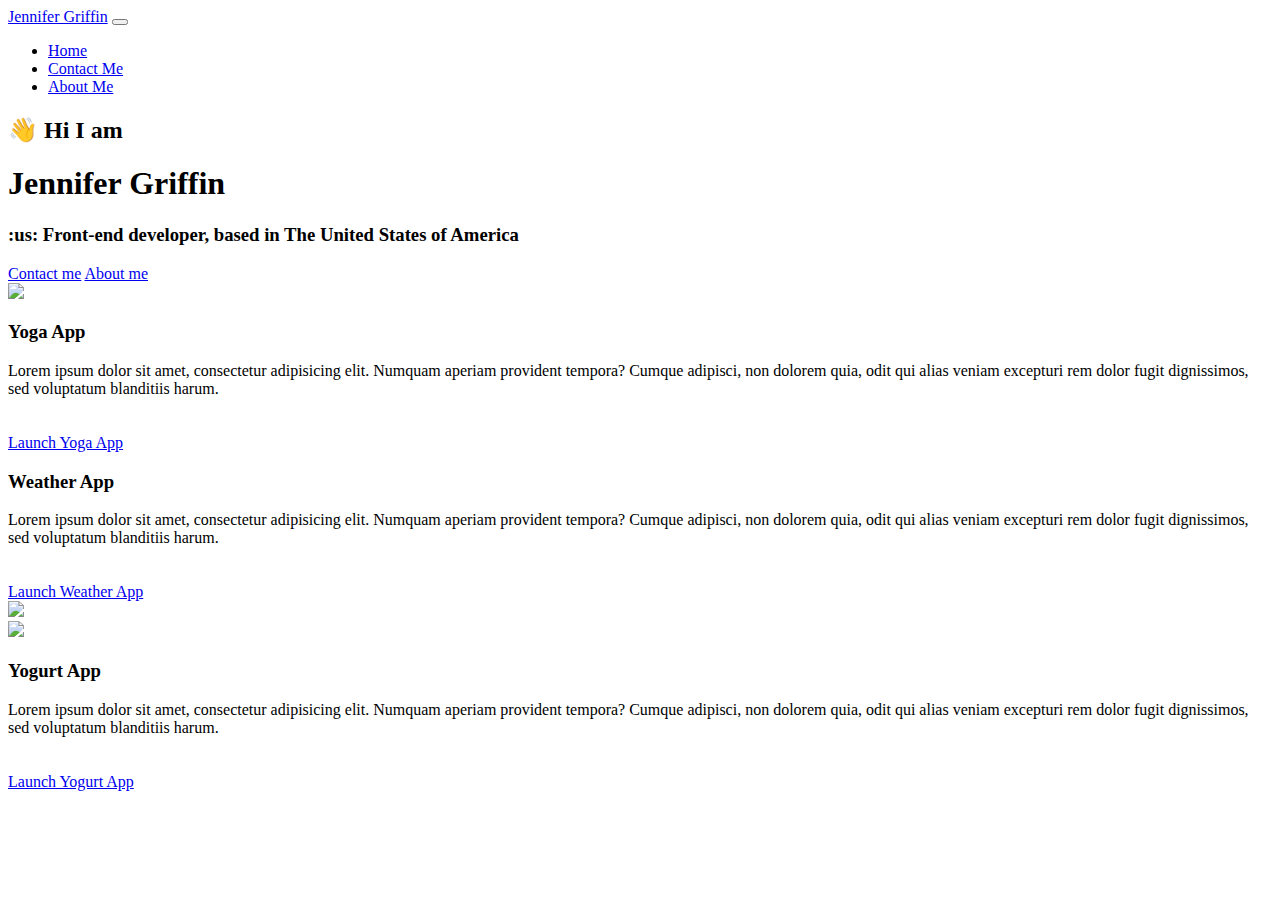
==== index.html @ 8862e514 "initial commit - added index file" ====
<!DOCTYPE html>
<html lang="en">
  <head>
    <meta charset="UTF-8" />
    <meta http-equiv="X-UA-Compatible" content="IE=edge" />
    <meta name="viewport" content="width=device-width, initial-scale=1.0" />
    <title>Jennifer Griffin</title>
    <link
      href="https://cdn.jsdelivr.net/npm/bootstrap@5.0.1/dist/css/bootstrap.min.css"
      rel="stylesheet"
      integrity="sha384-+0n0xVW2eSR5OomGNYDnhzAbDsOXxcvSN1TPprVMTNDbiYZCxYbOOl7+AMvyTG2x"
      crossorigin="anonymous"
    />
    <script
      src="https://cdn.jsdelivr.net/npm/bootstrap@5.0.1/dist/js/bootstrap.bundle.min.js"
      integrity="sha384-gtEjrD/SeCtmISkJkNUaaKMoLD0//ElJ19smozuHV6z3Iehds+3Ulb9Bn9Plx0x4"
      crossorigin="anonymous"
    ></script>
    <link rel="stylesheet" href="style.css" />
  </head>
  <body>
    <nav class="navbar fixed-top navbar-expand-md navbar-light bg-light">
      <div class="container-fluid">
        <a class="navbar-brand" href="#">Jennifer Griffin</a>
        <button
          class="navbar-toggler"
          type="button"
          data-bs-toggle="collapse"
          data-bs-target="#navbarNav"
          aria-controls="navbarNav"
          aria-expanded="false"
          aria-label="Toggle navigation"
        >
          <span class="navbar-toggler-icon"></span>
        </button>
        <div class="collapse navbar-collapse" id="navbarNav">
          <ul class="navbar-nav">
            <li class="nav-item">
              <a class="nav-link active" aria-current="page" href="#">Home</a>
            </li>
            <li class="nav-item">
              <a class="nav-link" href="about.html#contact">Contact Me</a>
            </li>
            <li class="nav-item">
              <a class="nav-link" href="about.html">About Me</a>
            </li>
          </ul>
        </div>
      </div>
    </nav>
    <h2>👋 Hi I am</h2>
    <h1>Jennifer Griffin</h1>
    <h3>:us: Front-end developer, based in The United States of America</h3>
    <div class="navigation-links">
      <a href="about.html#contact" class="contact-link">Contact me</a>
      <a href="about.html" class="about-link">About me</a>
    </div>
    <div class="section-wrapper">
      <div class="row mb-3">
        <div class="col-6">
          <div class="image">
            <img src="images/yoga.png" class="img-fluid" />
          </div>
        </div>
        <div class="col-6 info">
          <h3>Yoga App</h3>
          <div class="main-info">
            Lorem ipsum dolor sit amet, consectetur adipisicing elit. Numquam
            aperiam provident tempora? Cumque adipisci, non dolorem quia, odit
            qui alias veniam excepturi rem dolor fugit dignissimos, sed
            voluptatum blanditiis harum.
          </div>
          <br />
          <br />
           <a href="index.html" class="app-link info-links">Launch Yoga App</a>
         </div>
      </div>
    </div>
    <div class="section-wrapper">
      <div class="row mb-3">
        <div class="col-6 info">
            <h3>Weather App</h3>
            <div class="main-info">
              Lorem ipsum dolor sit amet, consectetur adipisicing elit. Numquam
              aperiam provident tempora? Cumque adipisci, non dolorem quia, odit
              qui alias veniam excepturi rem dolor fugit dignissimos, sed
              voluptatum blanditiis harum.
            </div>
            <br />
          <br />
           <a href="index.html" class="app-link info-links">Launch Weather App</a>
          </div>
        <div class="col-6">
          <div class="image">
            <img src="images/weather.png" class="img-fluid" />
          </div>
        </div>
     </div>
     <div class="section-wrapper">
        <div class="row mb-3">
          <div class="col-6">
            <div class="image">
              <img src="images/yogurt.png" class="img-fluid" />
            </div>
          </div>
          <div class="col-6 info">
            <h3>Yogurt App</h3>
            <div class="main-info">
              Lorem ipsum dolor sit amet, consectetur adipisicing elit. Numquam
              aperiam provident tempora? Cumque adipisci, non dolorem quia, odit
              qui alias veniam excepturi rem dolor fugit dignissimos, sed
              voluptatum blanditiis harum.
            </div>
            <br />
          <br />
           <a href="index.html" class="app-link info-links">Launch Yogurt App</a>
          </div>
        </div>
      </div>
  </body>
</html>
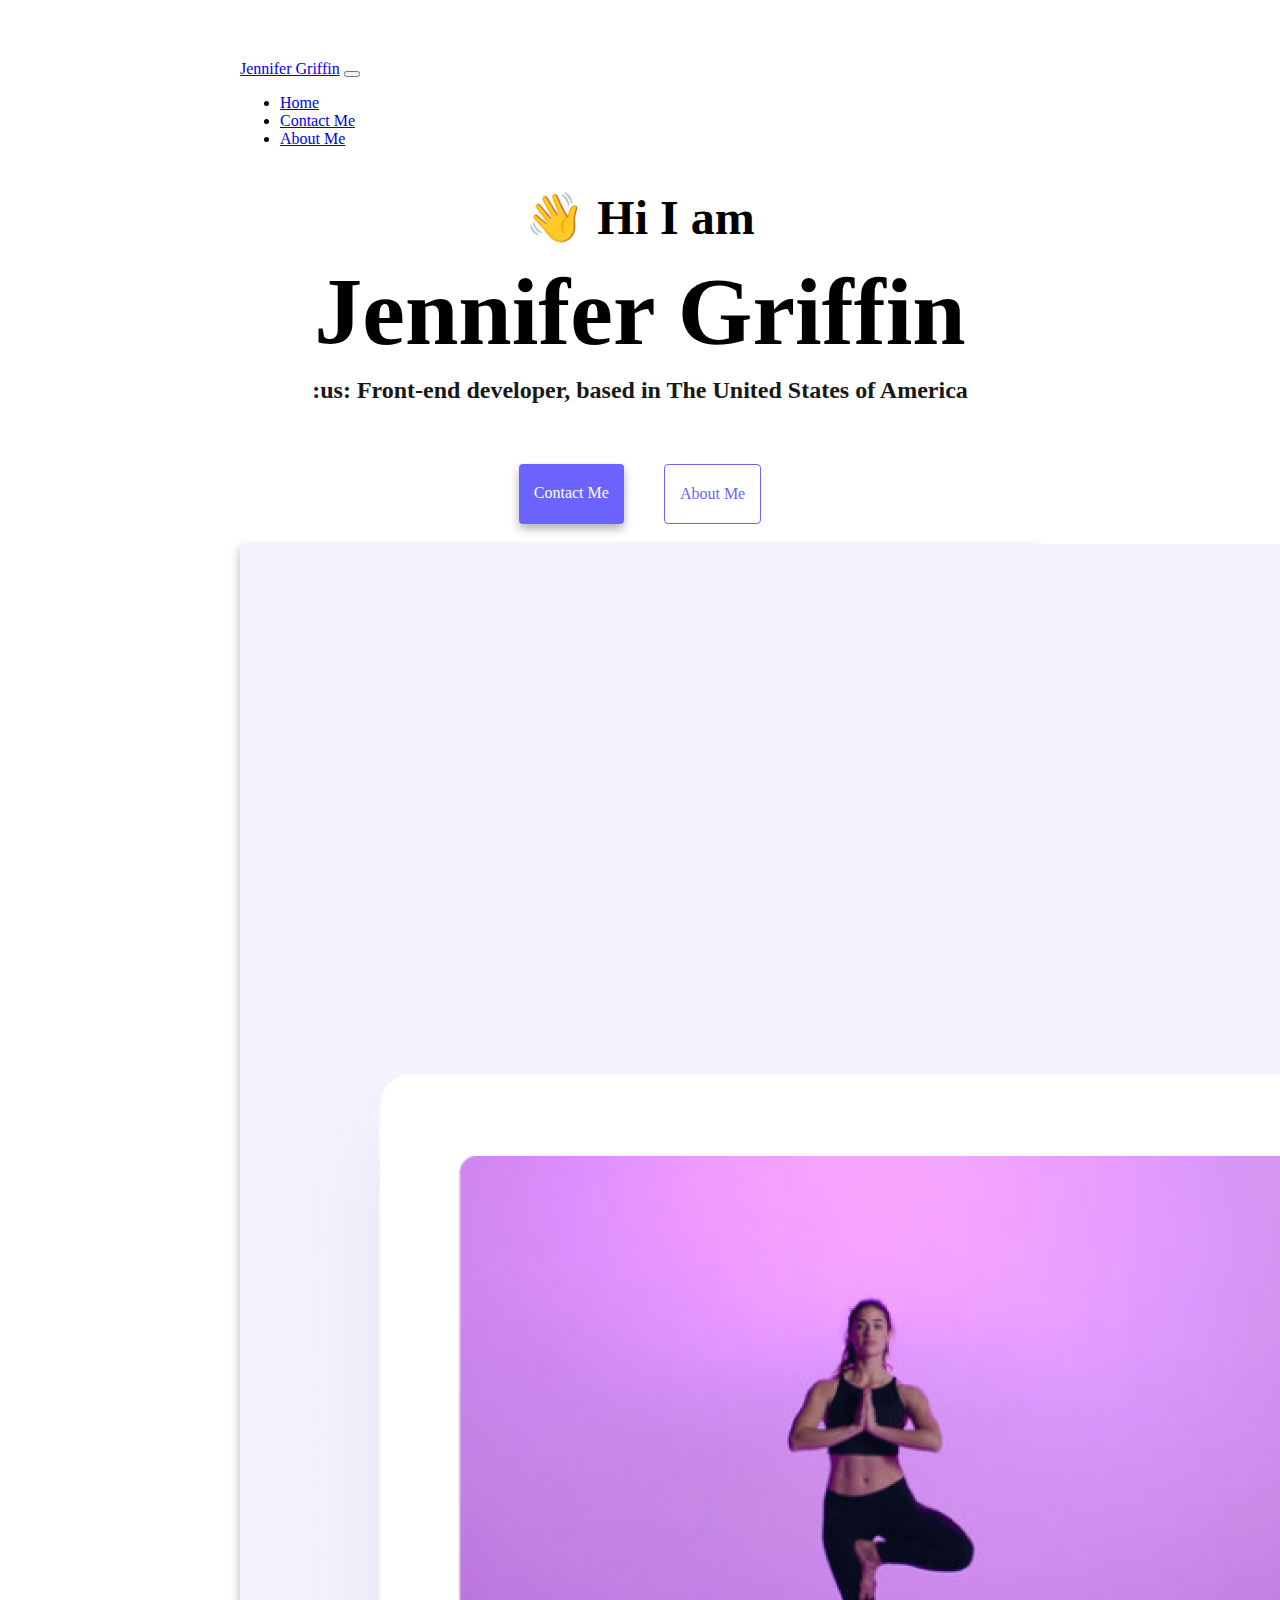
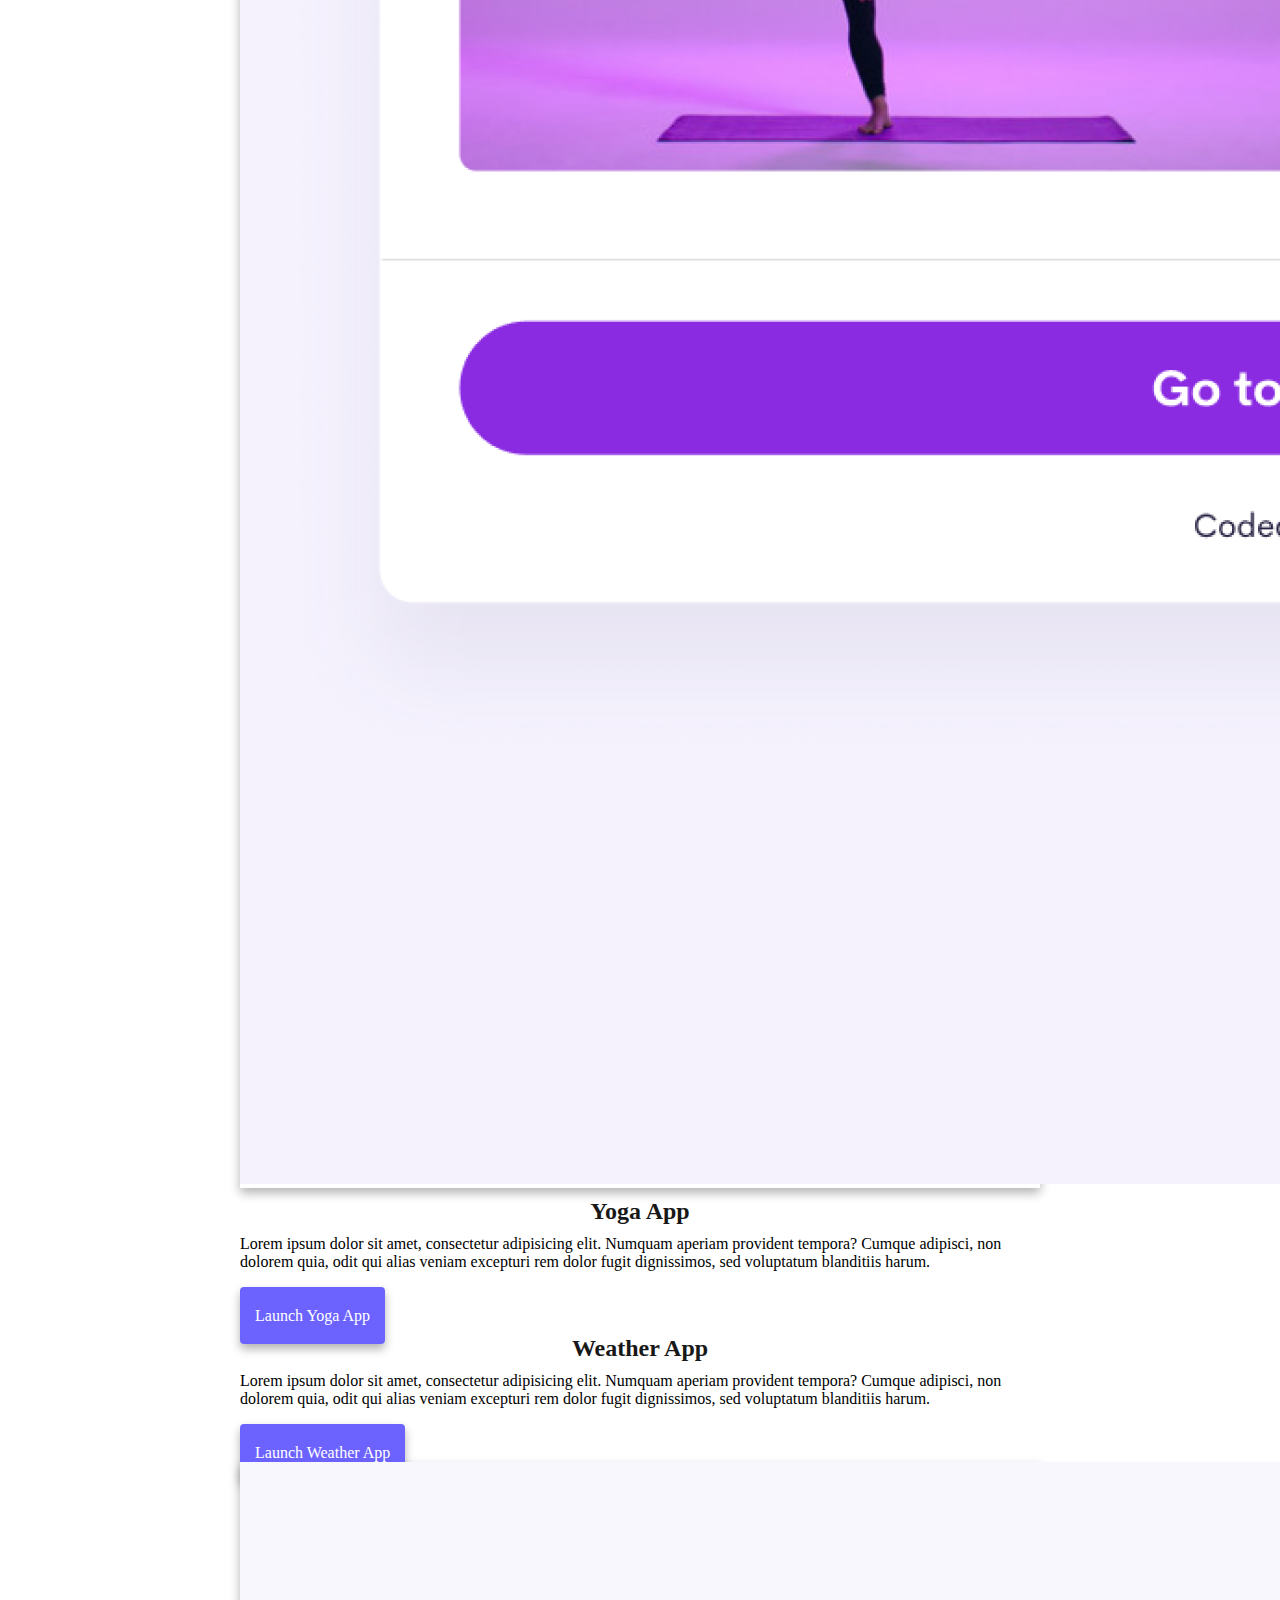
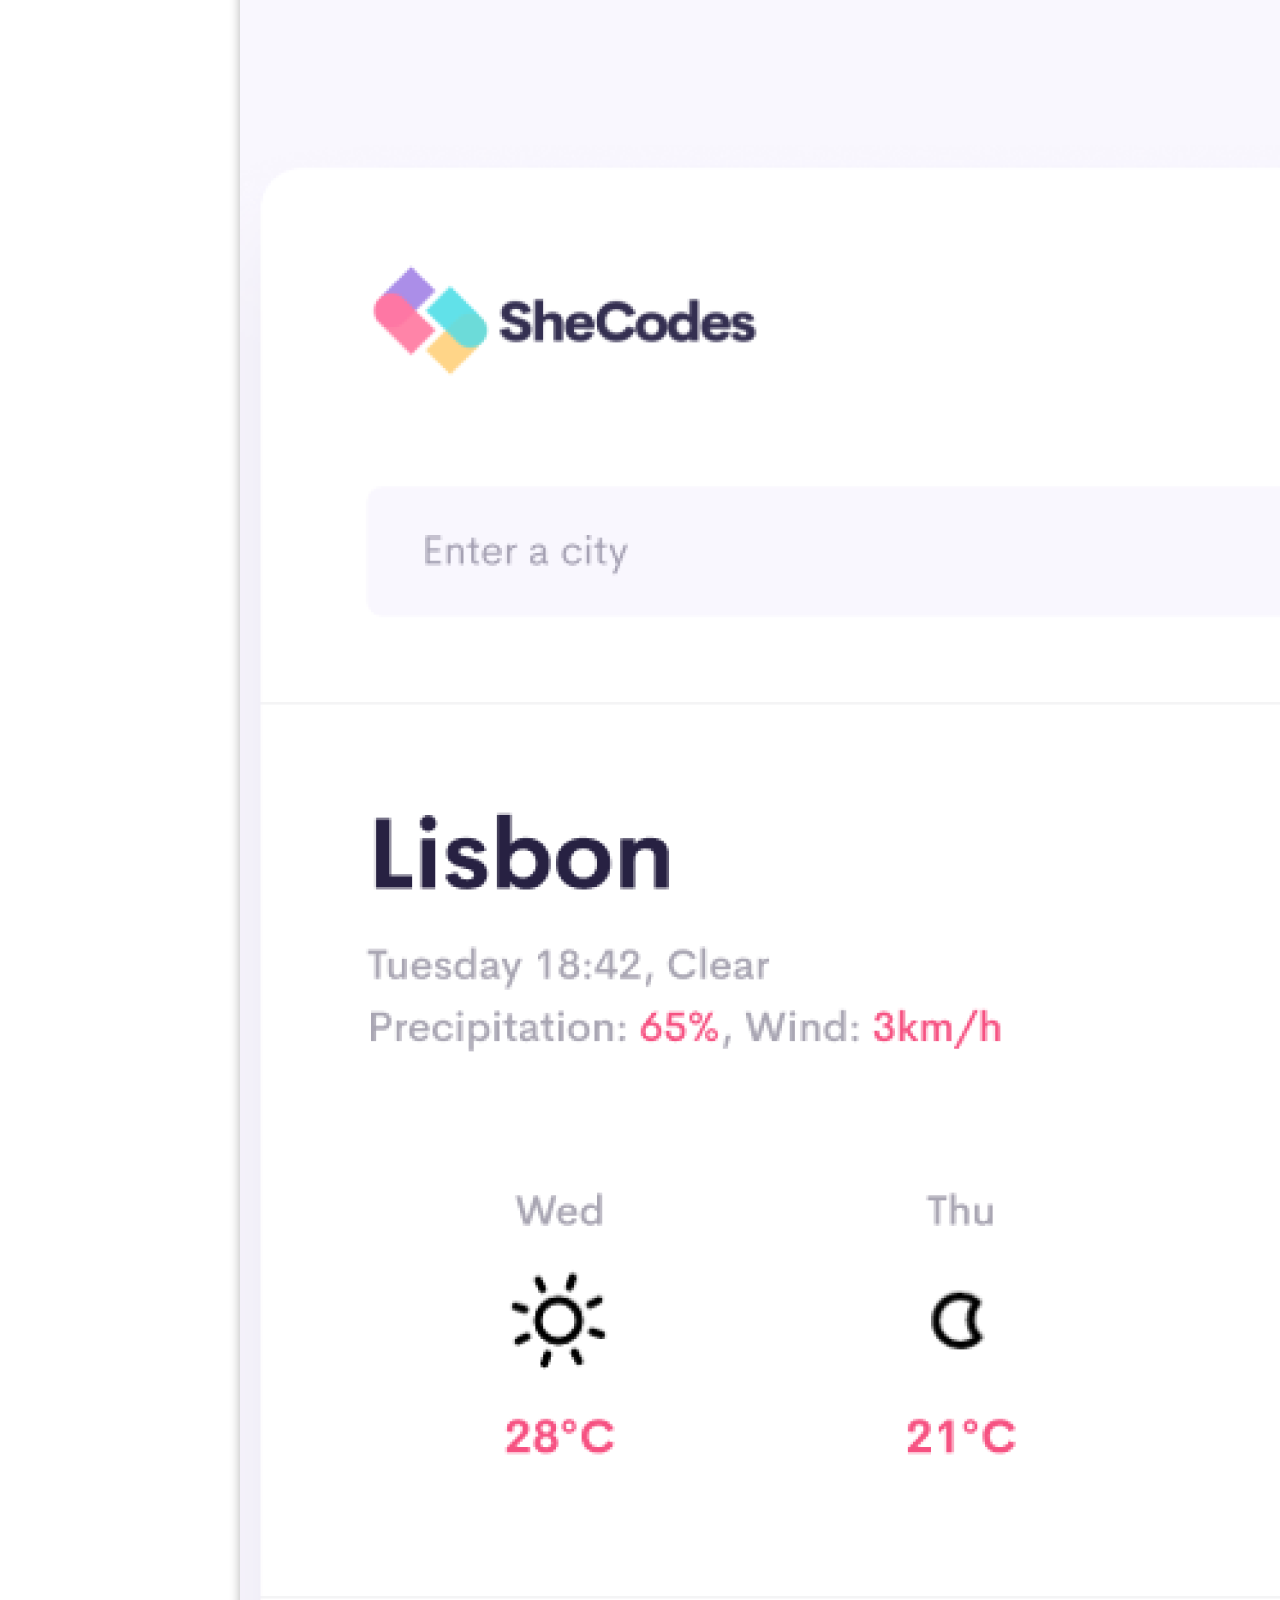
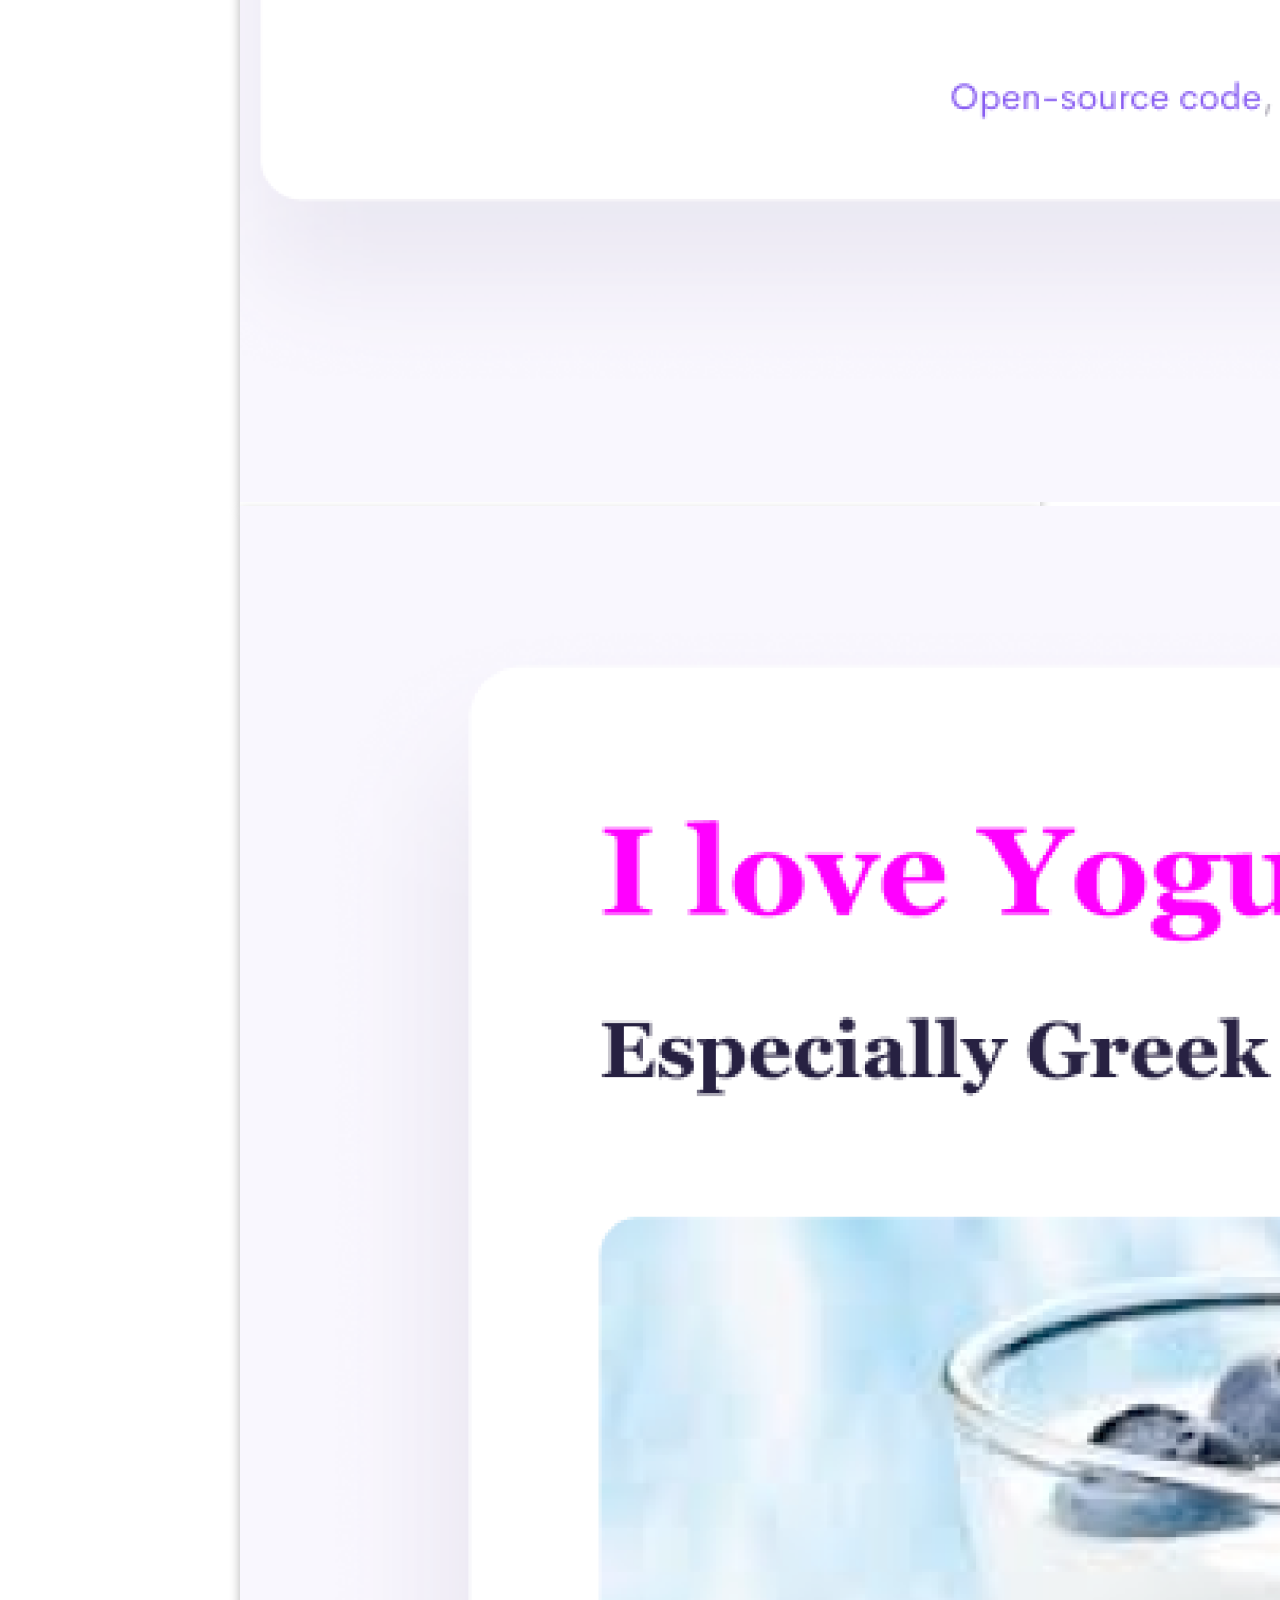
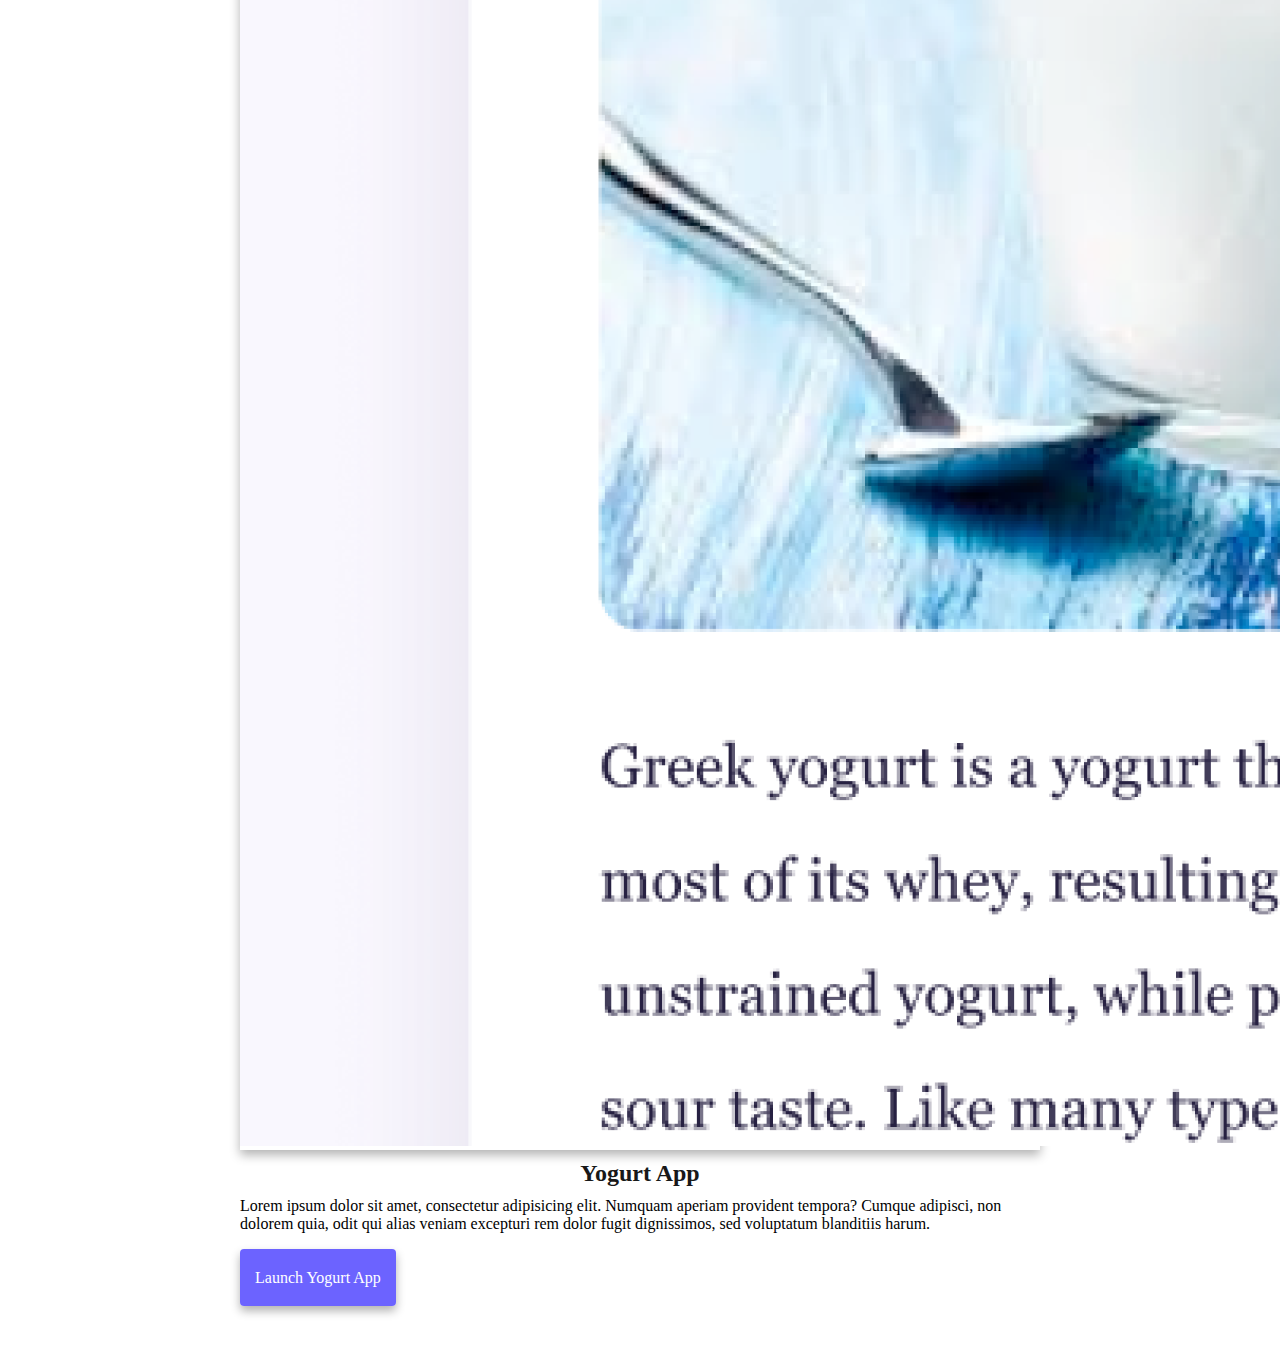
==== commit f845904b: "created src folder placed images & stylesheet. Made appropriate changes in code t follow" ====
--- a/index.html
+++ b/index.html
@@ -16,7 +16,7 @@
       integrity="sha384-gtEjrD/SeCtmISkJkNUaaKMoLD0//ElJ19smozuHV6z3Iehds+3Ulb9Bn9Plx0x4"
       crossorigin="anonymous"
     ></script>
-    <link rel="stylesheet" href="style.css" />
+    <link rel="stylesheet" href="/src/style.css" />
   </head>
   <body>
     <nav class="navbar fixed-top navbar-expand-md navbar-light bg-light">
@@ -59,7 +59,7 @@
       <div class="row mb-3">
         <div class="col-6">
           <div class="image">
-            <img src="images/yoga.png" class="img-fluid" />
+            <img src="/src/images/yoga.png" class="img-fluid" />
           </div>
         </div>
         <div class="col-6 info">
@@ -92,7 +92,7 @@
           </div>
         <div class="col-6">
           <div class="image">
-            <img src="images/weather.png" class="img-fluid" />
+            <img src="/src//images/weather.png" class="img-fluid" />
           </div>
         </div>
      </div>
@@ -100,7 +100,7 @@
         <div class="row mb-3">
           <div class="col-6">
             <div class="image">
-              <img src="images/yogurt.png" class="img-fluid" />
+              <img src="/src/images/yogurt.png" class="img-fluid" />
             </div>
           </div>
           <div class="col-6 info">
--- a/src/style.css
+++ b/src/style.css
@@ -0,0 +1,114 @@
+:root {
+  --primary-color: #6c63ff;
+  --secondary-color: #f5f2fe;
+  --box-shadow: 0 5px 10px rgba(0, 0, 0, 0.3);
+}
+
+body {
+  margin: 60px auto;
+  max-width: 800px;
+}
+
+h1,
+h2,
+h3 {
+  text-align: center;
+  margin: 10px;
+}
+
+h1 {
+  font-size: 96px;
+}
+
+h2 {
+  padding-top: 25px;
+  font-size: 48px;
+}
+
+h3 {
+  font-size: 24px;
+  opacity: 0.9;
+}
+
+p {
+  background: var(--secondary-color);
+  padding: 20px;
+  border-radius: 4px;
+  font-size: 18px;
+  line-height: 1.5;
+  text-align: center;
+}
+
+.navigation-links {
+  display: flex;
+  margin-top: 40px;
+  justify-content: center;
+}
+
+.navigation-links a {
+  margin: 20px;
+  border-radius: 4px;
+  padding: 20px 15px;
+  text-decoration: none;
+  text-transform: capitalize;
+}
+
+.contact-link {
+  background: var(--primary-color);
+  box-shadow: var(--box-shadow);
+  color: white;
+}
+
+.about-link {
+  color: var(--primary-color);
+  border: 1px solid var(--primary-color);
+}
+
+.info-links {
+  border-radius: 4px;
+  padding: 20px 15px;
+  text-decoration: none;
+  text-transform: capitalize;
+}
+
+.app-link {
+  background: var(--primary-color);
+  box-shadow: var(--box-shadow);
+  color: white;
+}
+
+.homepage-link {
+  color: var(--primary-color);
+  text-align: center;
+  display: block;
+}
+
+.about-paragraphs {
+  display: flex;
+  margin: 30px 0;
+}
+
+.about-paragraphs p {
+  margin: 10px;
+}
+
+.email-link {
+  display: flex;
+  justify-content: center;
+  color: var(--primary-color);
+  font-size: 28px;
+  text-decoration: none;
+}
+
+.email-link:hover {
+  text-decoration: underline;
+}
+
+.img {
+  max-width: 100px;
+  height: auto;
+}
+
+.image {
+  box-shadow: var(--box-shadow);
+}
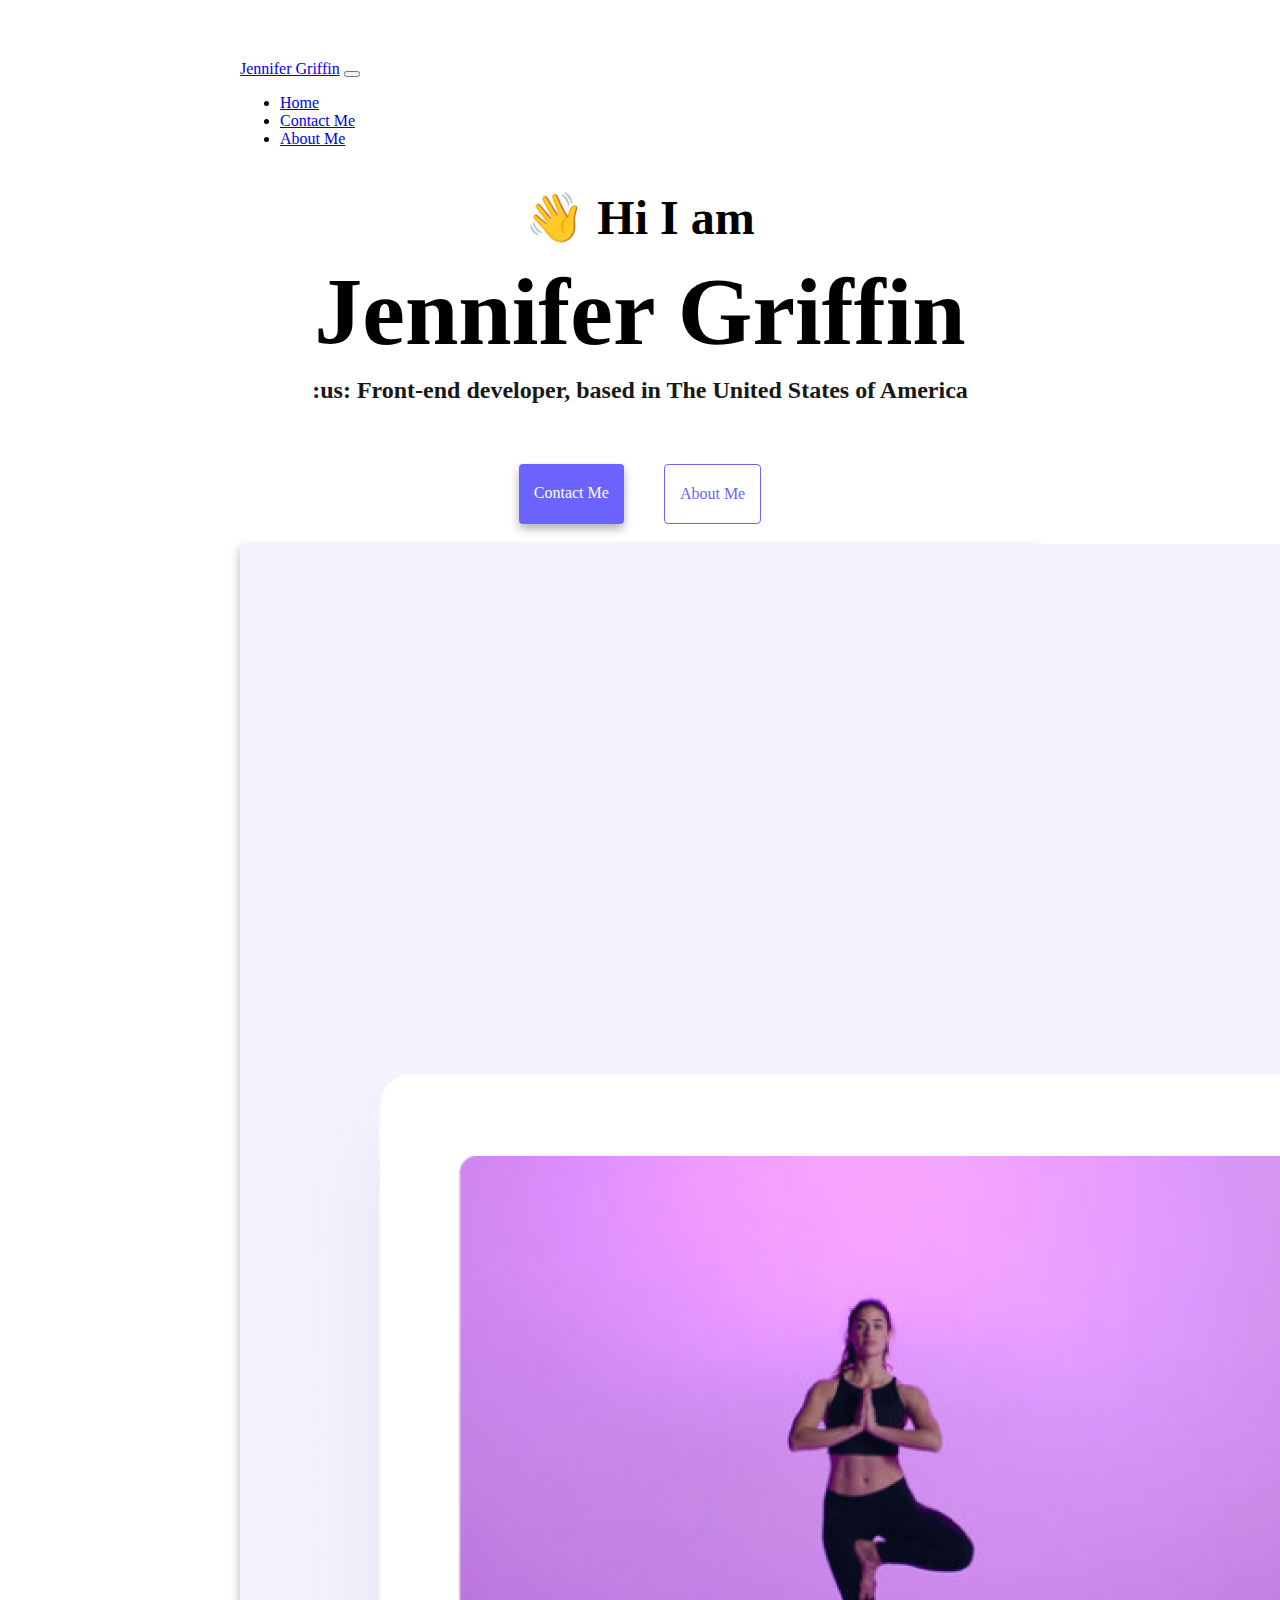
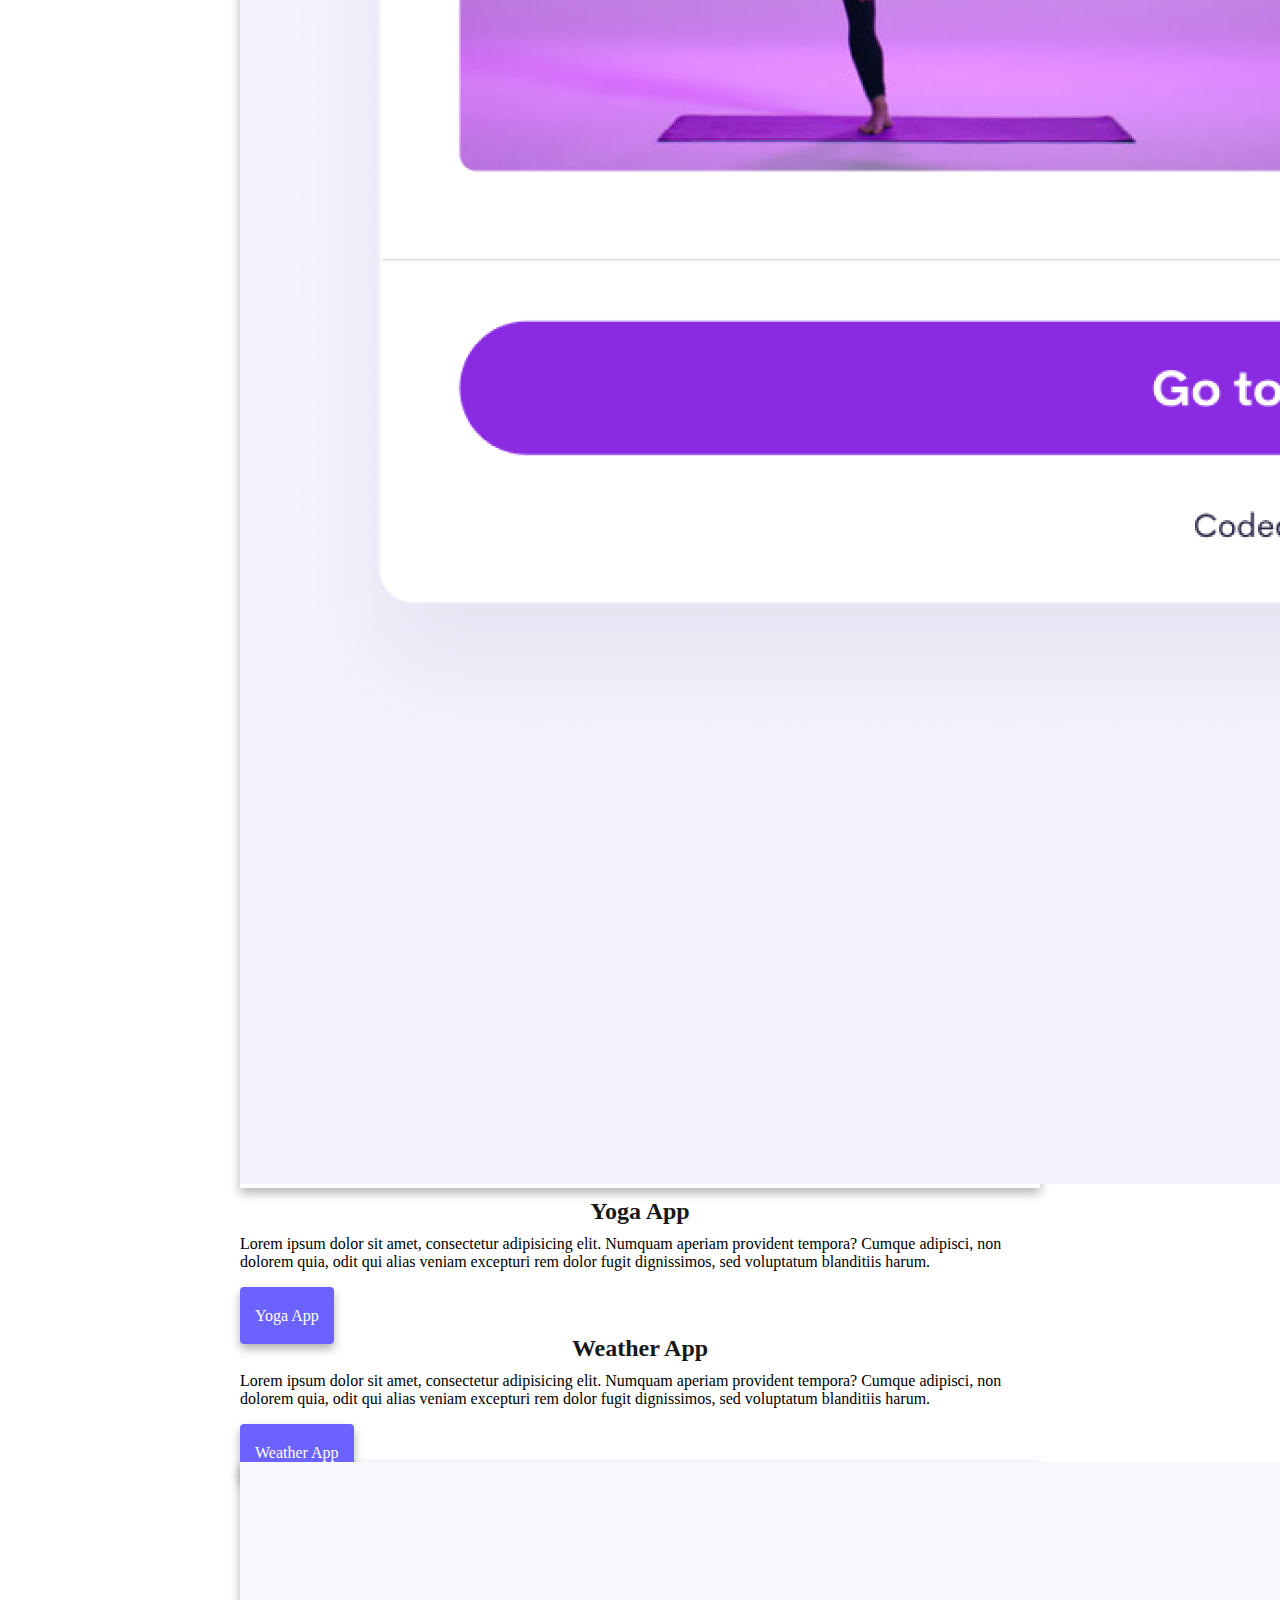
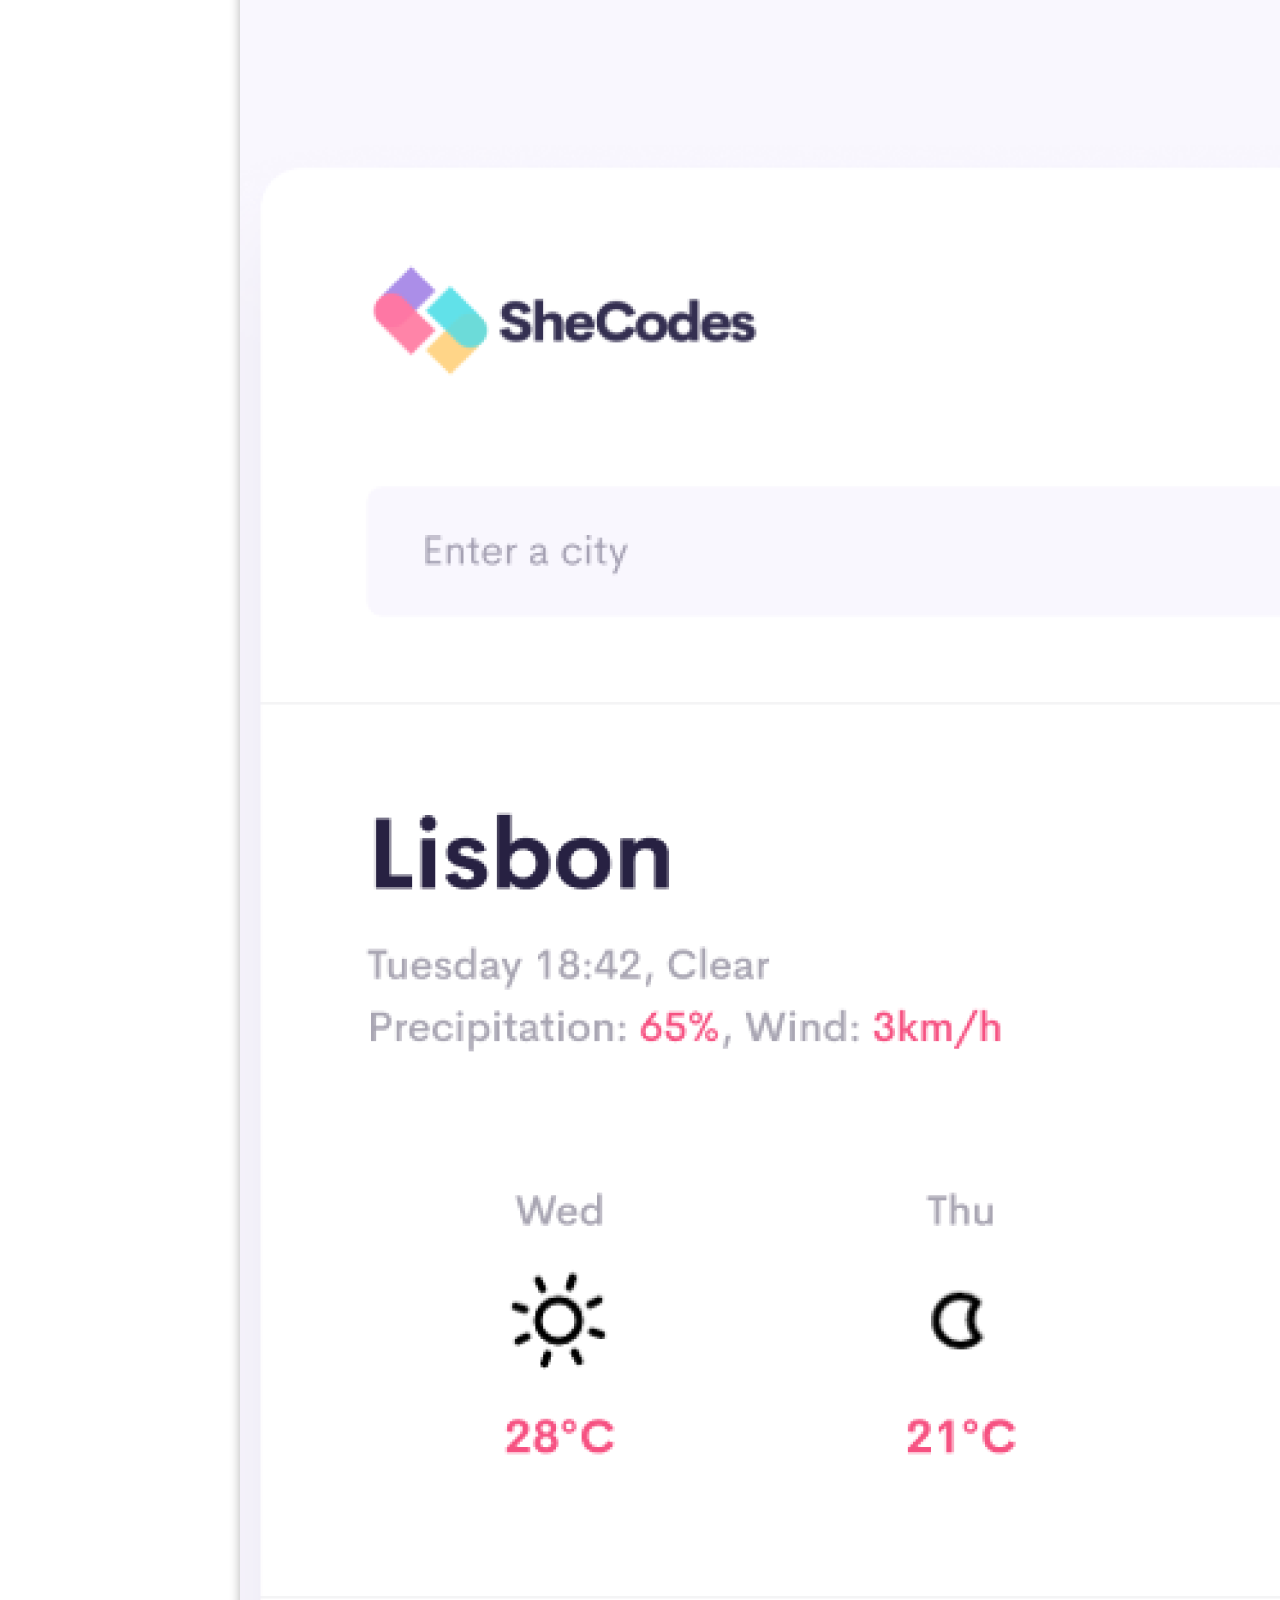
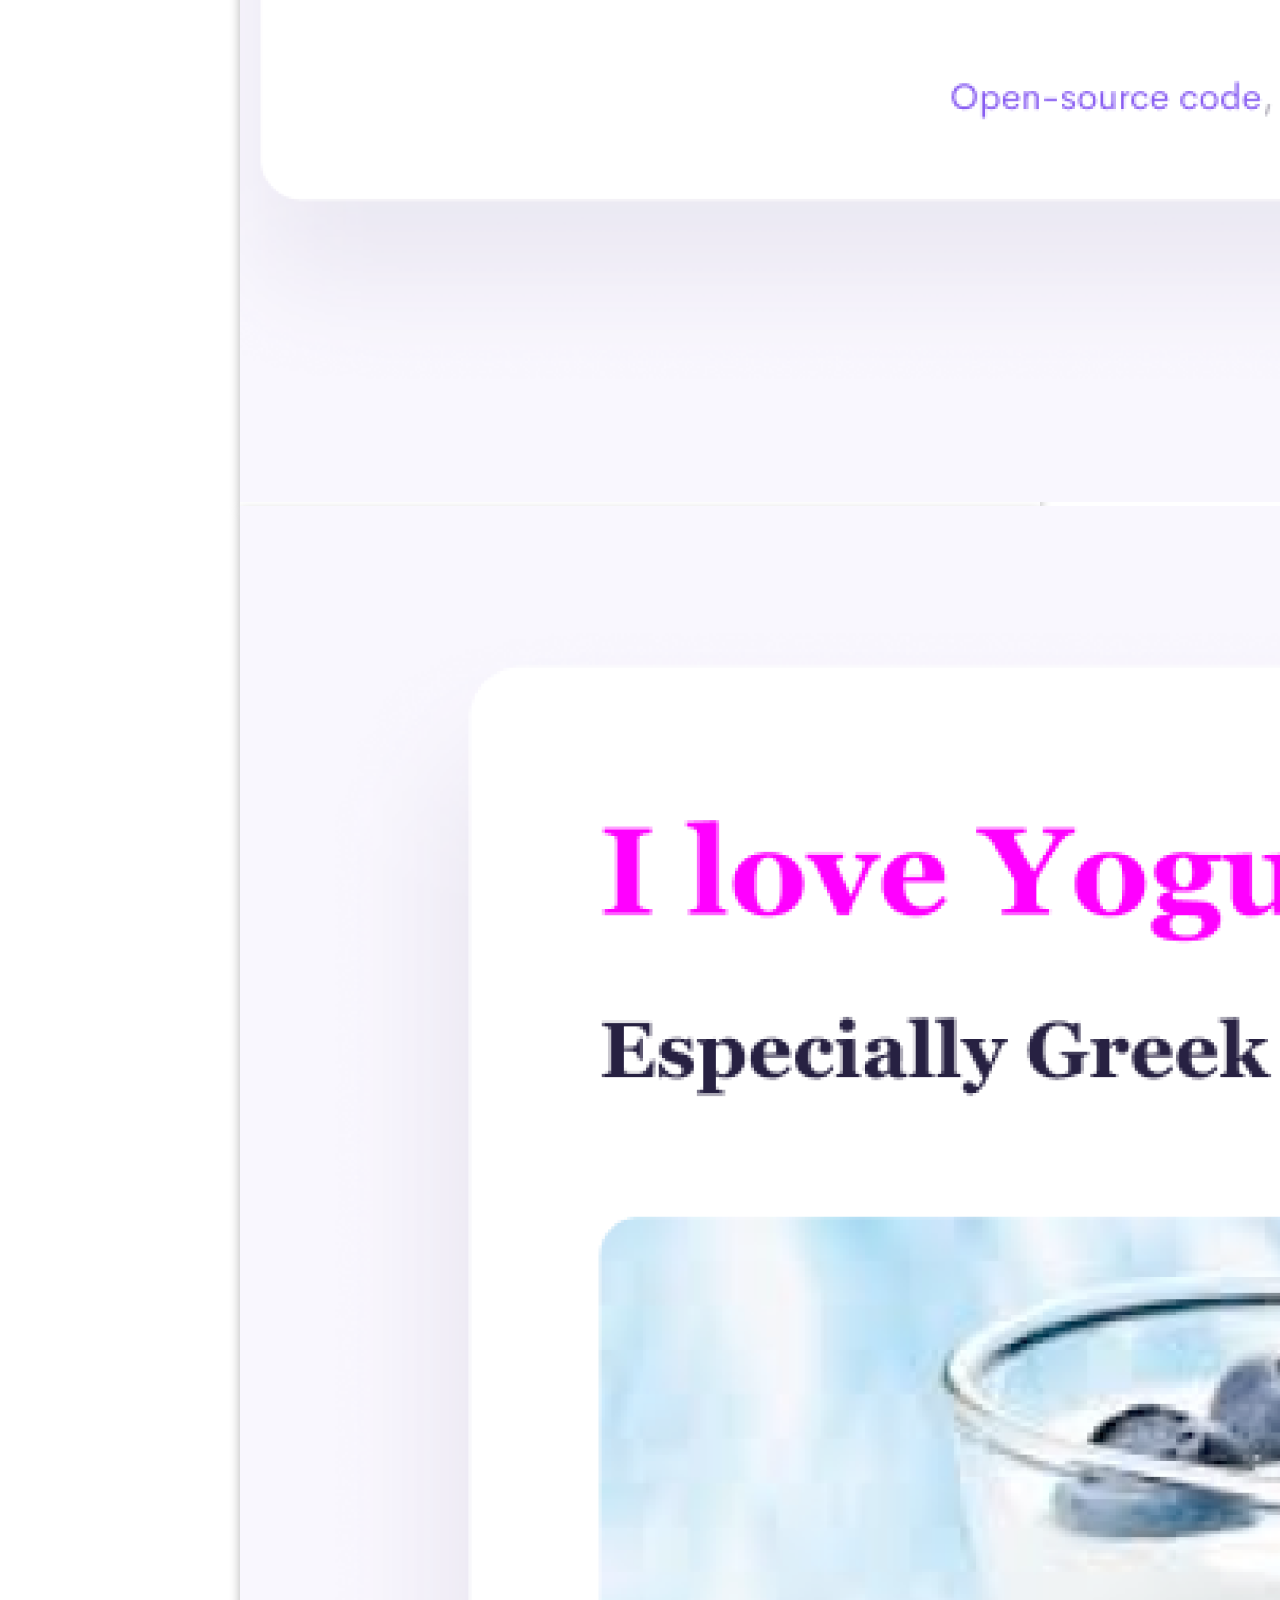
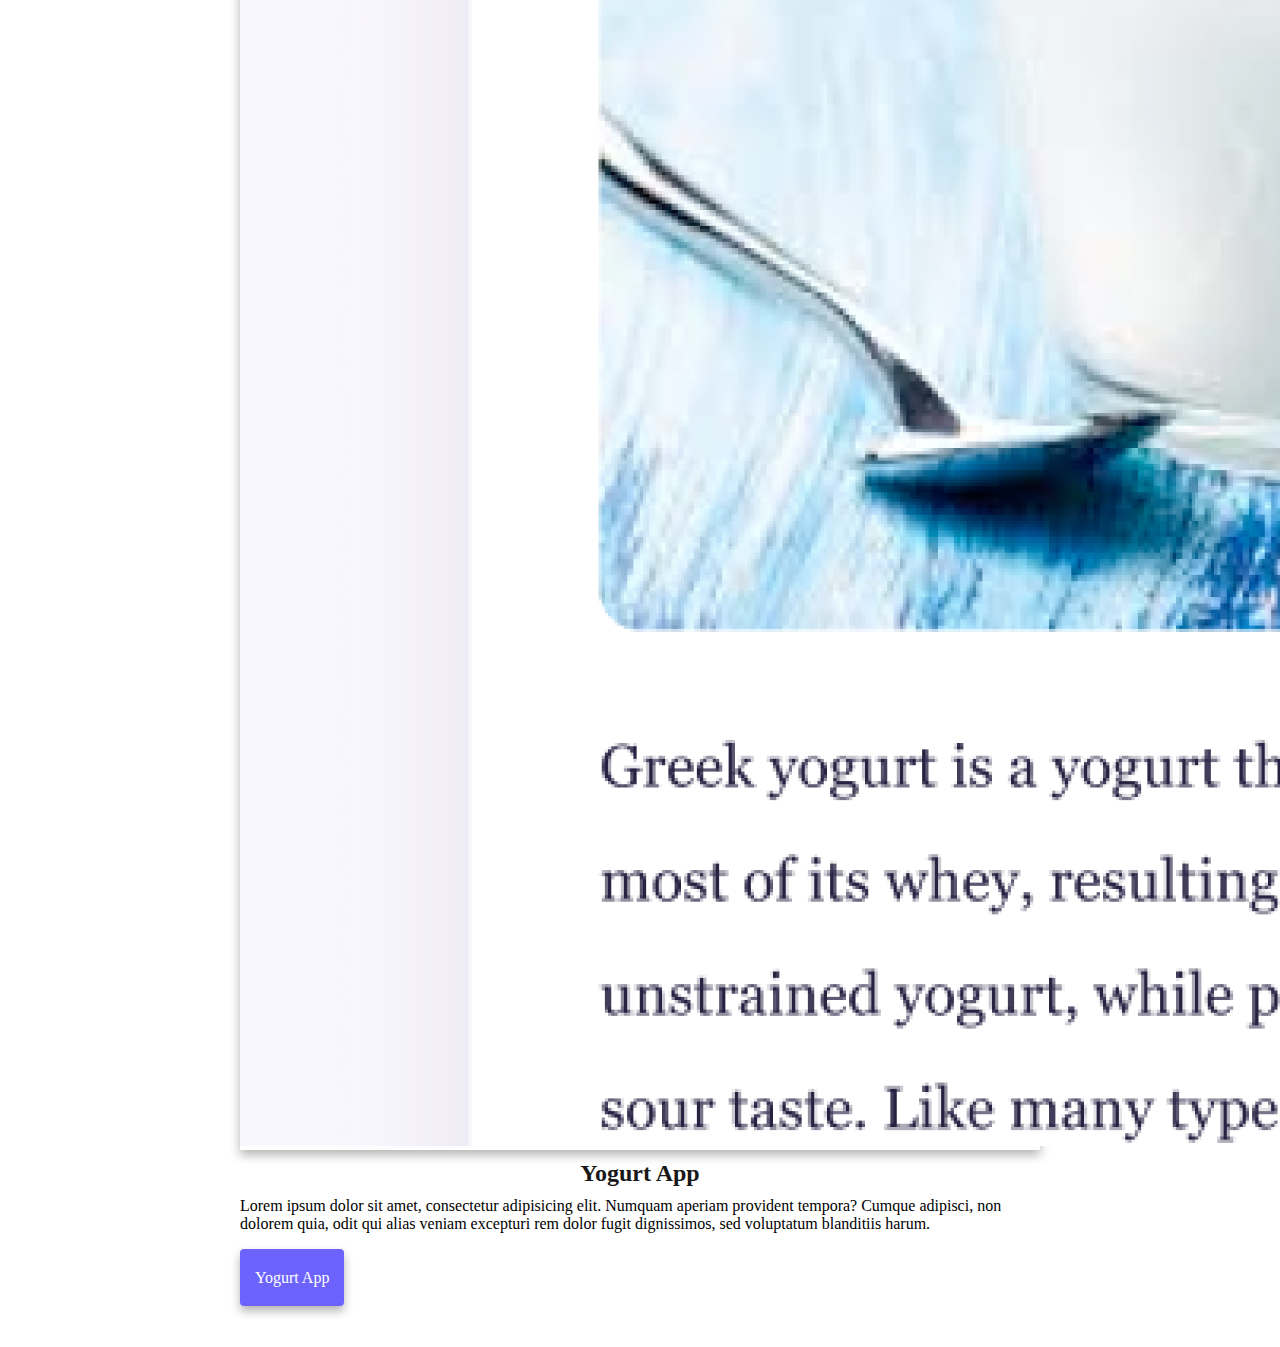
==== commit 1c2e3321: "Adjust for more SEO" ====
--- a/index.html
+++ b/index.html
@@ -4,7 +4,8 @@
     <meta charset="UTF-8" />
     <meta http-equiv="X-UA-Compatible" content="IE=edge" />
     <meta name="viewport" content="width=device-width, initial-scale=1.0" />
-    <title>Jennifer Griffin</title>
+    <meta name="description" content="portfolio to showcase pseudo apps created about yoga, weather, yogurt - displayed by JL Griffin, Front-end and React Developer">
+    <title>Psuedo portfolio JL Griffin Homepage</title>
     <link
       href="https://cdn.jsdelivr.net/npm/bootstrap@5.0.1/dist/css/bootstrap.min.css"
       rel="stylesheet"
@@ -59,7 +60,7 @@
       <div class="row mb-3">
         <div class="col-6">
           <div class="image">
-            <img src="/src/images/yoga.png" class="img-fluid" />
+            <img src="/src/images/yoga.png" class="img-fluid" alt="woman doing yoga pose" />
           </div>
         </div>
         <div class="col-6 info">
@@ -72,7 +73,7 @@
           </div>
           <br />
           <br />
-           <a href="index.html" class="app-link info-links">Launch Yoga App</a>
+           <a href="index.html" class="app-link info-links" title="Go to Yoga App">Yoga App</a>
          </div>
       </div>
     </div>
@@ -88,11 +89,11 @@
             </div>
             <br />
           <br />
-           <a href="index.html" class="app-link info-links">Launch Weather App</a>
+           <a href="index.html" class="app-link info-links" title="Go to Weather App">Weather App</a>
           </div>
         <div class="col-6">
           <div class="image">
-            <img src="/src//images/weather.png" class="img-fluid" />
+            <img src="/src//images/weather.png" class="img-fluid" alt="weather temperatures and conditions" />
           </div>
         </div>
      </div>
@@ -100,7 +101,7 @@
         <div class="row mb-3">
           <div class="col-6">
             <div class="image">
-              <img src="/src/images/yogurt.png" class="img-fluid" />
+              <img src="/src/images/yogurt.png" class="img-fluid" alt="yogurt and blueberries in a cup" />
             </div>
           </div>
           <div class="col-6 info">
@@ -113,7 +114,7 @@
             </div>
             <br />
           <br />
-           <a href="index.html" class="app-link info-links">Launch Yogurt App</a>
+           <a href="index.html" class="app-link info-links" title="Go to Yogurt App">Yogurt App</a>
           </div>
         </div>
       </div>
--- a/src/style.css
+++ b/src/style.css
@@ -112,3 +112,18 @@
 .image {
   box-shadow: var(--box-shadow);
 }
+@media (max-width: 576px) {
+  h1 {
+    font-size: 48px;
+  }
+  h2 {
+    font-size: 28px;
+  }
+  h3 {
+    font-size: 18px;
+  }
+  p {
+    font-size: 14px;
+  }
+  
+}